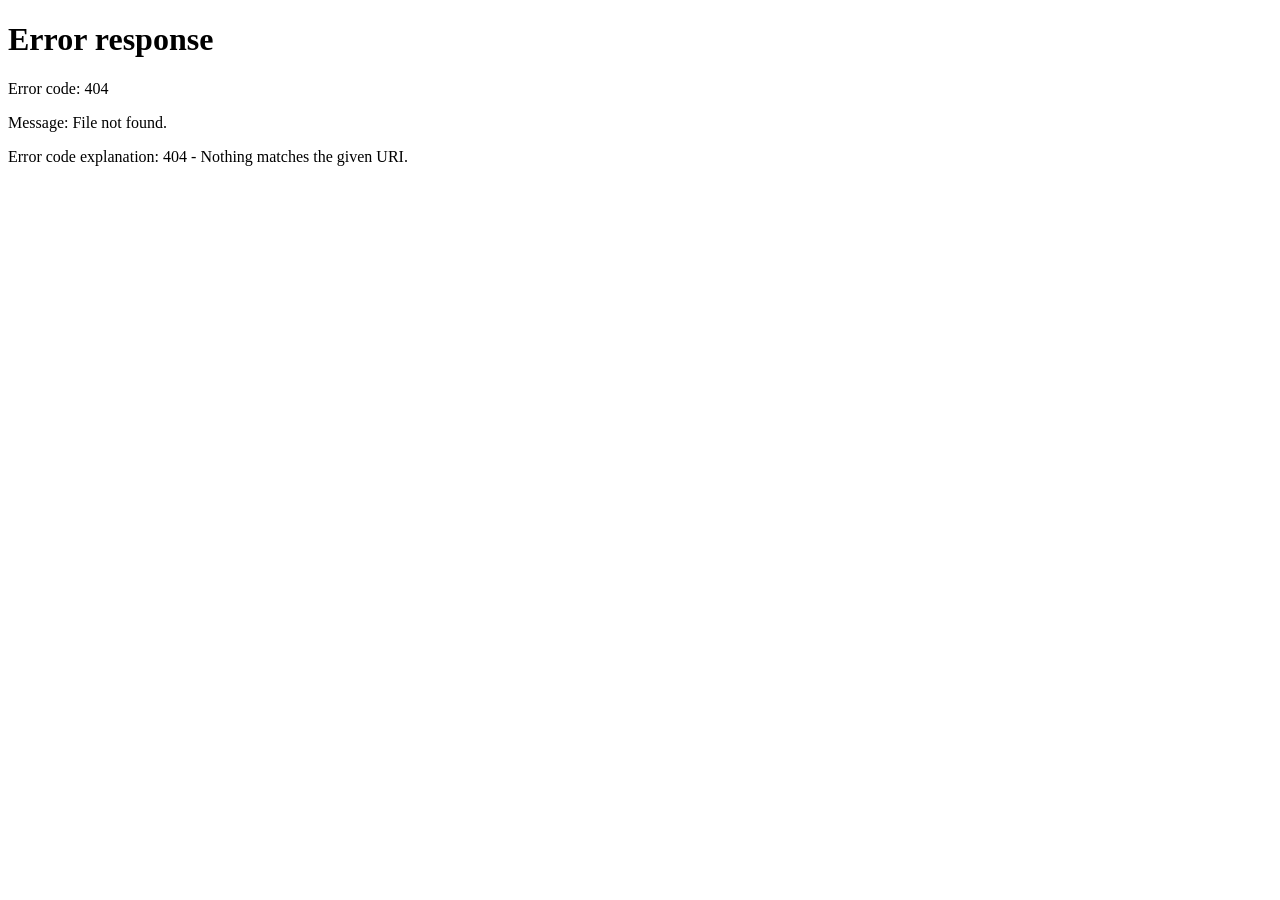
==== index.html @ da40cd90 "Create index.html" ====
<!DOCTYPE html>
<html lang="vi">
<head>
<meta charset="UTF-8">
<title>Trang chủ</title>

<style>
body { font-family: Arial; margin:0; background:#f0f8ff; }
header { background:#4CAF50; color:white; padding:15px; text-align:center; }
nav { background:#333; padding:10px; text-align:center; }
nav a { color:white; margin:10px; text-decoration:none; }
.container { padding:20px; text-align:center; }
button { padding:10px; border:none; border-radius:8px; background:red; color:white; }
</style>
</head>

<body>

<script>
// ❌ chưa login → về login
if (!localStorage.getItem("currentUser")) {
    window.location.href = "login.html";
}
</script>

<header>
    <h1>📚 Học Tập Lớp 5</h1>
</header>

<nav>
    <a href="#">Trang chủ</a>
    <a href="#" onclick="logout()">Đăng xuất</a>
</nav>

<div class="container">
    <h2 id="hello"></h2>
    <p>Chào mừng bạn đến website học tập 🎉</p>
</div>

<script>
let user = localStorage.getItem("currentUser");
document.getElementById("hello").innerText = "Xin chào " + user + " 👋";

function logout() {
    localStorage.removeItem("currentUser");
    window.location.href = "login.html";
}
</script>

</body>
</html>
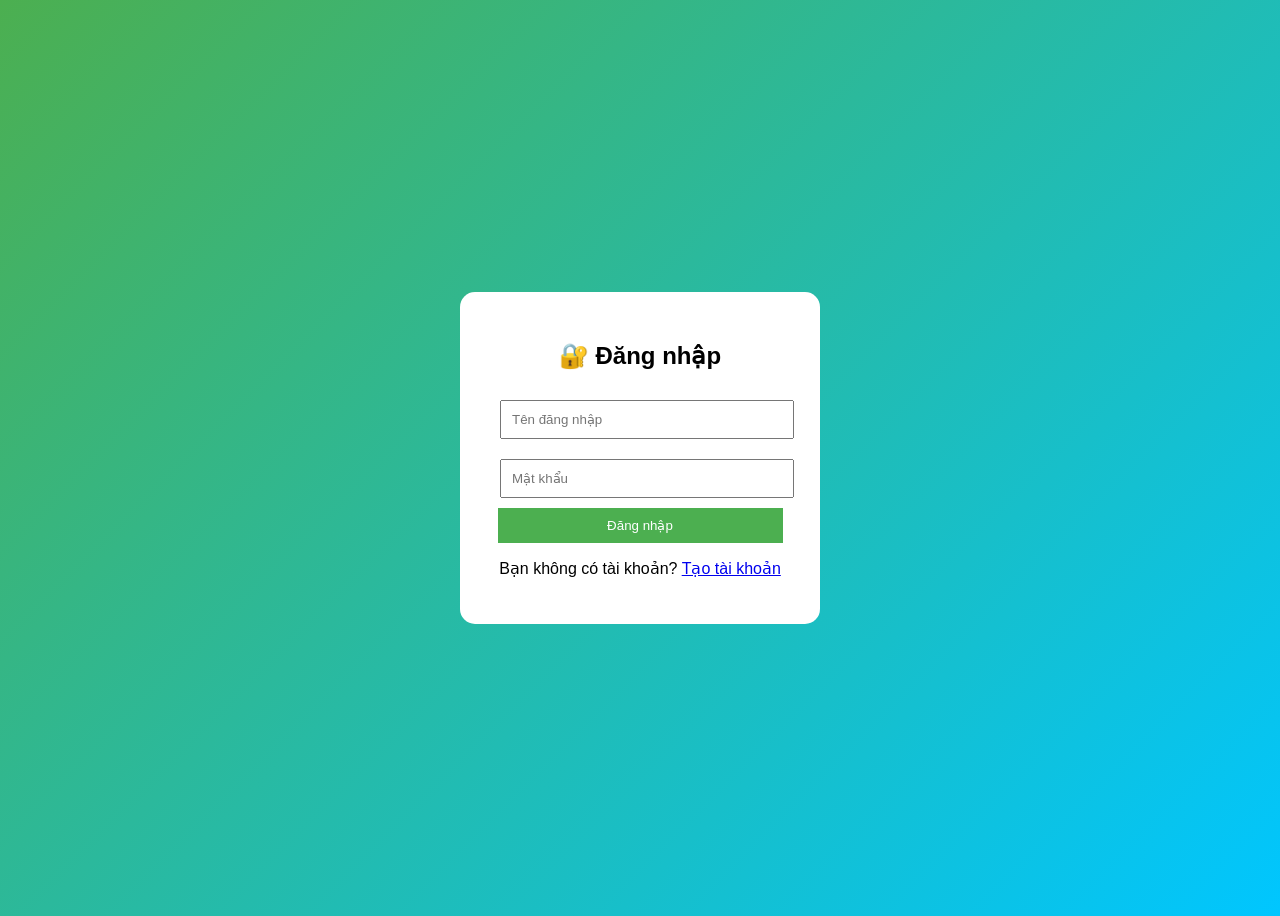
==== commit 5b68645e: "Update index.html" ====
--- a/index.html
+++ b/index.html
@@ -2,22 +2,95 @@
 <html lang="vi">
 <head>
 <meta charset="UTF-8">
-<title>Trang chủ</title>
+<title>Học Tập Lớp 5</title>
 
 <style>
-body { font-family: Arial; margin:0; background:#f0f8ff; }
-header { background:#4CAF50; color:white; padding:15px; text-align:center; }
-nav { background:#333; padding:10px; text-align:center; }
-nav a { color:white; margin:10px; text-decoration:none; }
-.container { padding:20px; text-align:center; }
-button { padding:10px; border:none; border-radius:8px; background:red; color:white; }
+body {
+    margin: 0;
+    font-family: Arial;
+    background: #f0f8ff;
+}
+
+header {
+    background: #4CAF50;
+    color: white;
+    padding: 15px;
+    text-align: center;
+}
+
+nav {
+    background: #333;
+    padding: 10px;
+    text-align: center;
+}
+
+nav a {
+    color: white;
+    margin: 10px;
+    text-decoration: none;
+    font-weight: bold;
+}
+
+nav a:hover {
+    color: yellow;
+}
+
+.hero {
+    text-align: center;
+    padding: 40px;
+    background: linear-gradient(135deg, #00c6ff, #0072ff);
+    color: white;
+}
+
+.hero button {
+    padding: 12px 20px;
+    border: none;
+    border-radius: 10px;
+    background: yellow;
+    cursor: pointer;
+    font-weight: bold;
+}
+
+.container {
+    display: flex;
+    flex-wrap: wrap;
+    justify-content: center;
+    padding: 20px;
+}
+
+.card {
+    background: white;
+    width: 250px;
+    margin: 10px;
+    padding: 15px;
+    border-radius: 10px;
+    box-shadow: 0 0 10px #ccc;
+    text-align: center;
+}
+
+.card a {
+    display: inline-block;
+    margin-top: 10px;
+    padding: 10px;
+    background: #4CAF50;
+    color: white;
+    border-radius: 8px;
+    text-decoration: none;
+}
+
+footer {
+    background: #4CAF50;
+    color: white;
+    text-align: center;
+    padding: 10px;
+}
 </style>
 </head>
 
 <body>
 
+<!-- 🔒 Chặn chưa login -->
 <script>
-// ❌ chưa login → về login
 if (!localStorage.getItem("currentUser")) {
     window.location.href = "login.html";
 }
@@ -25,22 +98,53 @@
 
 <header>
     <h1>📚 Học Tập Lớp 5</h1>
+    <p>Học dễ hiểu - Điểm cao 😎</p>
 </header>
 
 <nav>
     <a href="#">Trang chủ</a>
+    <a href="lesson.html">Bài học</a>
+    <a href="game.html">Trò chơi</a>
     <a href="#" onclick="logout()">Đăng xuất</a>
 </nav>
 
-<div class="container">
+<div class="hero">
     <h2 id="hello"></h2>
-    <p>Chào mừng bạn đến website học tập 🎉</p>
+    <p>Chào mừng bạn đến với website học tập 🎉</p>
+    <button onclick="start()">Bắt đầu học</button>
 </div>
 
+<div class="container">
+
+    <div class="card">
+        <h3>📘 Bài học</h3>
+        <p>Học kiến thức Toán, Tiếng Việt, Khoa học</p>
+        <a href="lesson.html">Vào học</a>
+    </div>
+
+    <div class="card">
+        <h3>🎮 Trò chơi</h3>
+        <p>Làm 30 câu hỏi + tính điểm + thời gian</p>
+        <a href="game.html">Chơi ngay</a>
+    </div>
+
+</div>
+
+<footer>
+    © 2026 - Web học tập lớp 5
+</footer>
+
 <script>
+// 👤 Hiển thị user
 let user = localStorage.getItem("currentUser");
 document.getElementById("hello").innerText = "Xin chào " + user + " 👋";
 
+// 🚀 Nút bắt đầu
+function start() {
+    window.location.href = "lesson.html";
+}
+
+// 🚪 Logout
 function logout() {
     localStorage.removeItem("currentUser");
     window.location.href = "login.html";
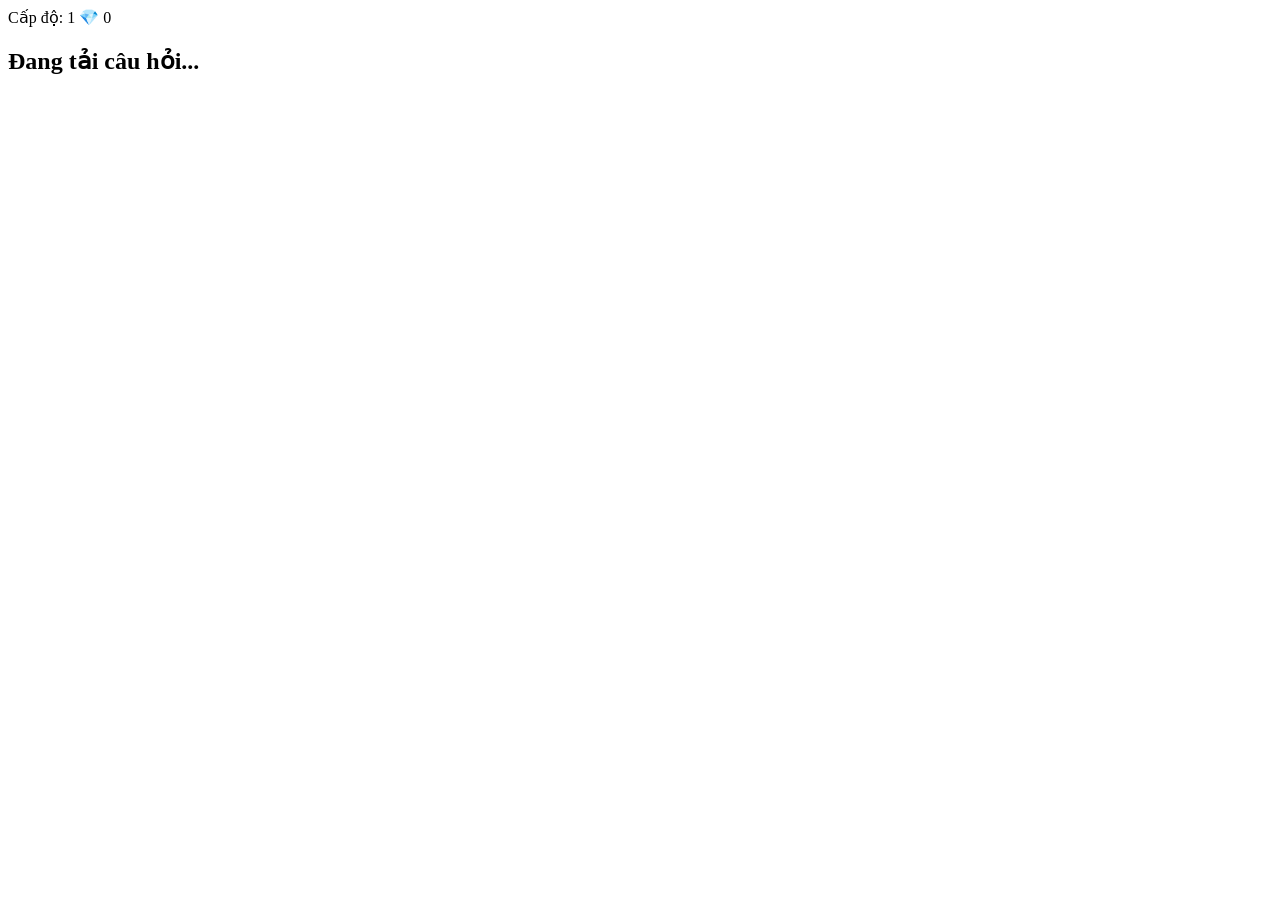
==== commit 1515c64f: "Create index.html" ====
--- a/index.html
+++ b/index.html
@@ -1,155 +1,38 @@
 <!DOCTYPE html>
 <html lang="vi">
 <head>
-<meta charset="UTF-8">
-<title>Học Tập Lớp 5</title>
-
-<style>
-body {
-    margin: 0;
-    font-family: Arial;
-    background: #f0f8ff;
-}
-
-header {
-    background: #4CAF50;
-    color: white;
-    padding: 15px;
-    text-align: center;
-}
-
-nav {
-    background: #333;
-    padding: 10px;
-    text-align: center;
-}
-
-nav a {
-    color: white;
-    margin: 10px;
-    text-decoration: none;
-    font-weight: bold;
-}
-
-nav a:hover {
-    color: yellow;
-}
-
-.hero {
-    text-align: center;
-    padding: 40px;
-    background: linear-gradient(135deg, #00c6ff, #0072ff);
-    color: white;
-}
-
-.hero button {
-    padding: 12px 20px;
-    border: none;
-    border-radius: 10px;
-    background: yellow;
-    cursor: pointer;
-    font-weight: bold;
-}
-
-.container {
-    display: flex;
-    flex-wrap: wrap;
-    justify-content: center;
-    padding: 20px;
-}
-
-.card {
-    background: white;
-    width: 250px;
-    margin: 10px;
-    padding: 15px;
-    border-radius: 10px;
-    box-shadow: 0 0 10px #ccc;
-    text-align: center;
-}
-
-.card a {
-    display: inline-block;
-    margin-top: 10px;
-    padding: 10px;
-    background: #4CAF50;
-    color: white;
-    border-radius: 8px;
-    text-decoration: none;
-}
-
-footer {
-    background: #4CAF50;
-    color: white;
-    text-align: center;
-    padding: 10px;
-}
-</style>
+    <meta charset="UTF-8">
+    <meta name="viewport" content="width=device-width, initial-scale=1.0">
+    <title>Lớp Học 5 - VioEdu Style</title>
+    <link rel="stylesheet" href="style.css">
 </head>
-
 <body>
 
-<!-- 🔒 Chặn chưa login -->
-<script>
-if (!localStorage.getItem("currentUser")) {
-    window.location.href = "login.html";
-}
-</script>
+<div id="app-container">
+    <div class="header">
+        <span>Cấp độ: <span id="level-txt">1</span></span>
+        <span id="diamond-count">💎 0</span>
+    </div>
 
-<header>
-    <h1>📚 Học Tập Lớp 5</h1>
-    <p>Học dễ hiểu - Điểm cao 😎</p>
-</header>
+    <div class="progress-bar">
+        <div id="progress-fill"></div>
+    </div>
 
-<nav>
-    <a href="#">Trang chủ</a>
-    <a href="lesson.html">Bài học</a>
-    <a href="game.html">Trò chơi</a>
-    <a href="#" onclick="logout()">Đăng xuất</a>
-</nav>
+    <div id="quiz-section">
+        <div class="question-box">
+            <h2 id="question-text">Đang tải câu hỏi...</h2>
+            <div class="options" id="options-container">
+                </div>
+        </div>
+    </div>
 
-<div class="hero">
-    <h2 id="hello"></h2>
-    <p>Chào mừng bạn đến với website học tập 🎉</p>
-    <button onclick="start()">Bắt đầu học</button>
+    <div id="result-screen" style="display: none;">
+        <h1 style="color: var(--primary);">Chúc mừng! 🎉</h1>
+        <p>Bạn đã hoàn thành bài học xuất sắc.</p>
+        <button onclick="location.reload()" style="padding: 10px 20px; cursor:pointer;">Học lại</button>
+    </div>
 </div>
 
-<div class="container">
-
-    <div class="card">
-        <h3>📘 Bài học</h3>
-        <p>Học kiến thức Toán, Tiếng Việt, Khoa học</p>
-        <a href="lesson.html">Vào học</a>
-    </div>
-
-    <div class="card">
-        <h3>🎮 Trò chơi</h3>
-        <p>Làm 30 câu hỏi + tính điểm + thời gian</p>
-        <a href="game.html">Chơi ngay</a>
-    </div>
-
-</div>
-
-<footer>
-    © 2026 - Web học tập lớp 5
-</footer>
-
-<script>
-// 👤 Hiển thị user
-let user = localStorage.getItem("currentUser");
-document.getElementById("hello").innerText = "Xin chào " + user + " 👋";
-
-// 🚀 Nút bắt đầu
-function start() {
-    window.location.href = "lesson.html";
-}
-
-// 🚪 Logout
-function logout() {
-    localStorage.removeItem("currentUser");
-    window.location.href = "login.html";
-}
-</script>
-
+<script src="script.js"></script>
 </body>
 </html>
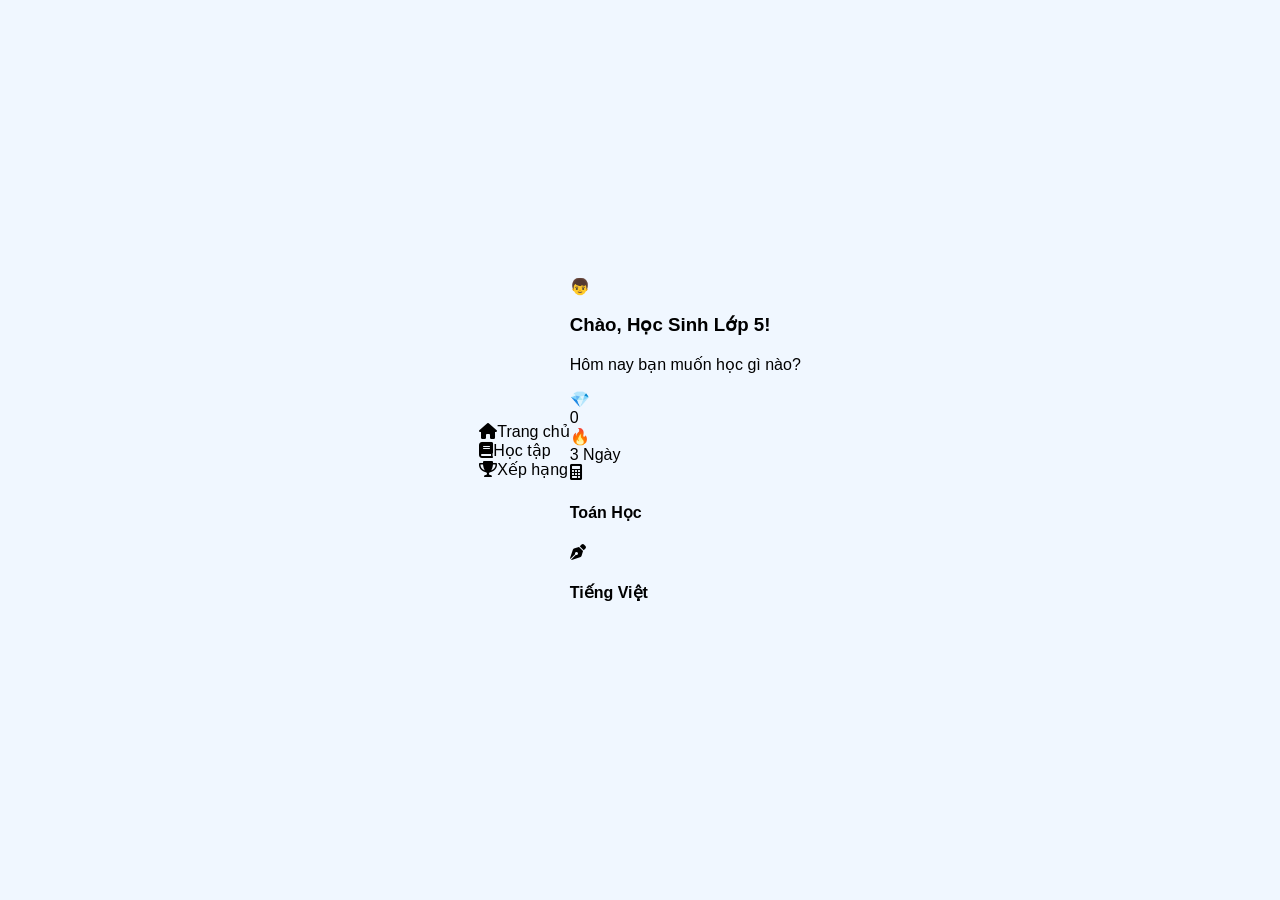
==== commit a1ccf179: "Update index.html" ====
--- a/index.html
+++ b/index.html
@@ -3,36 +3,54 @@
 <head>
     <meta charset="UTF-8">
     <meta name="viewport" content="width=device-width, initial-scale=1.0">
-    <title>Lớp Học 5 - VioEdu Style</title>
+    <title>VioEdu Clone - Trang Chủ</title>
     <link rel="stylesheet" href="style.css">
+    <link rel="stylesheet" href="https://cdnjs.cloudflare.com/ajax/libs/font-awesome/6.0.0/css/all.min.css">
 </head>
 <body>
 
-<div id="app-container">
-    <div class="header">
-        <span>Cấp độ: <span id="level-txt">1</span></span>
-        <span id="diamond-count">💎 0</span>
+    <nav class="bottom-nav">
+        <div class="nav-item active" onclick="showPage('home')"><i class="fas fa-home"></i><span>Trang chủ</span></div>
+        <div class="nav-item" onclick="showPage('learn')"><i class="fas fa-book"></i><span>Học tập</span></div>
+        <div class="nav-item" onclick="showPage('rank')"><i class="fas fa-trophy"></i><span>Xếp hạng</span></div>
+    </nav>
+
+    <div id="main-content">
+        <section id="home-page" class="page">
+            <div class="user-banner">
+                <div class="avatar">👦</div>
+                <div class="user-info">
+                    <h3>Chào, Học Sinh Lớp 5!</h3>
+                    <p>Hôm nay bạn muốn học gì nào?</p>
+                </div>
+            </div>
+            
+            <div class="stats-grid">
+                <div class="stat-card">💎 <br> <span id="diamond-home">0</span></div>
+                <div class="stat-card">🔥 <br> <span>3 Ngày</span></div>
+            </div>
+
+            <div class="subject-list">
+                <div class="subject-card math" onclick="showPage('learn')">
+                    <i class="fas fa-calculator"></i>
+                    <h4>Toán Học</h4>
+                </div>
+                <div class="subject-card viet" onclick="alert('Môn Tiếng Việt đang cập nhật!')">
+                    <i class="fas fa-pen-nib"></i>
+                    <h4>Tiếng Việt</h4>
+                </div>
+            </div>
+        </section>
+
+        <section id="learn-page" class="page" style="display:none;">
+            <div class="progress-bar"><div id="progress-fill"></div></div>
+            <div id="quiz-section">
+                <h2 id="question-text">Câu hỏi sẽ hiện ở đây</h2>
+                <div class="options" id="options-container"></div>
+            </div>
+        </section>
     </div>
 
-    <div class="progress-bar">
-        <div id="progress-fill"></div>
-    </div>
-
-    <div id="quiz-section">
-        <div class="question-box">
-            <h2 id="question-text">Đang tải câu hỏi...</h2>
-            <div class="options" id="options-container">
-                </div>
-        </div>
-    </div>
-
-    <div id="result-screen" style="display: none;">
-        <h1 style="color: var(--primary);">Chúc mừng! 🎉</h1>
-        <p>Bạn đã hoàn thành bài học xuất sắc.</p>
-        <button onclick="location.reload()" style="padding: 10px 20px; cursor:pointer;">Học lại</button>
-    </div>
-</div>
-
-<script src="script.js"></script>
+    <script src="script.js"></script>
 </body>
 </html>
--- a/style.css
+++ b/style.css
@@ -0,0 +1,92 @@
+:root {
+    --primary: #2ecc71;
+    --secondary: #3498db;
+    --bg: #f0f7ff;
+    --text: #2c3e50;
+}
+
+body {
+    font-family: 'Segoe UI', Tahoma, Geneva, Verdana, sans-serif;
+    background-color: var(--bg);
+    margin: 0;
+    display: flex;
+    justify-content: center;
+    align-items: center;
+    min-height: 100vh;
+}
+
+#app-container {
+    width: 90%;
+    max-width: 600px;
+    background: white;
+    padding: 30px;
+    border-radius: 25px;
+    box-shadow: 0 10px 25px rgba(0,0,0,0.1);
+    text-align: center;
+    position: relative;
+}
+
+.header {
+    display: flex;
+    justify-content: space-between;
+    margin-bottom: 20px;
+    font-weight: bold;
+    color: var(--secondary);
+}
+
+.progress-bar {
+    width: 100%;
+    height: 12px;
+    background: #e0e0e0;
+    border-radius: 10px;
+    margin-bottom: 30px;
+    overflow: hidden;
+}
+
+#progress-fill {
+    width: 0%;
+    height: 100%;
+    background: var(--primary);
+    transition: width 0.5s ease;
+}
+
+.question-box h2 {
+    font-size: 24px;
+    margin-bottom: 25px;
+}
+
+.options {
+    display: grid;
+    gap: 15px;
+}
+
+.option-btn {
+    padding: 15px;
+    border: 2px solid #e0e0e0;
+    border-radius: 15px;
+    background: white;
+    cursor: pointer;
+    font-size: 18px;
+    transition: all 0.2s;
+}
+
+.option-btn:hover {
+    border-color: var(--secondary);
+    background: #f0faff;
+}
+
+.option-btn.correct {
+    background: var(--primary) !important;
+    color: white;
+    border-color: var(--primary);
+}
+
+.option-btn.wrong {
+    background: #ff7675 !important;
+    color: white;
+    border-color: #ff7675;
+}
+
+#diamond-count {
+    color: #e67e22;
+}
